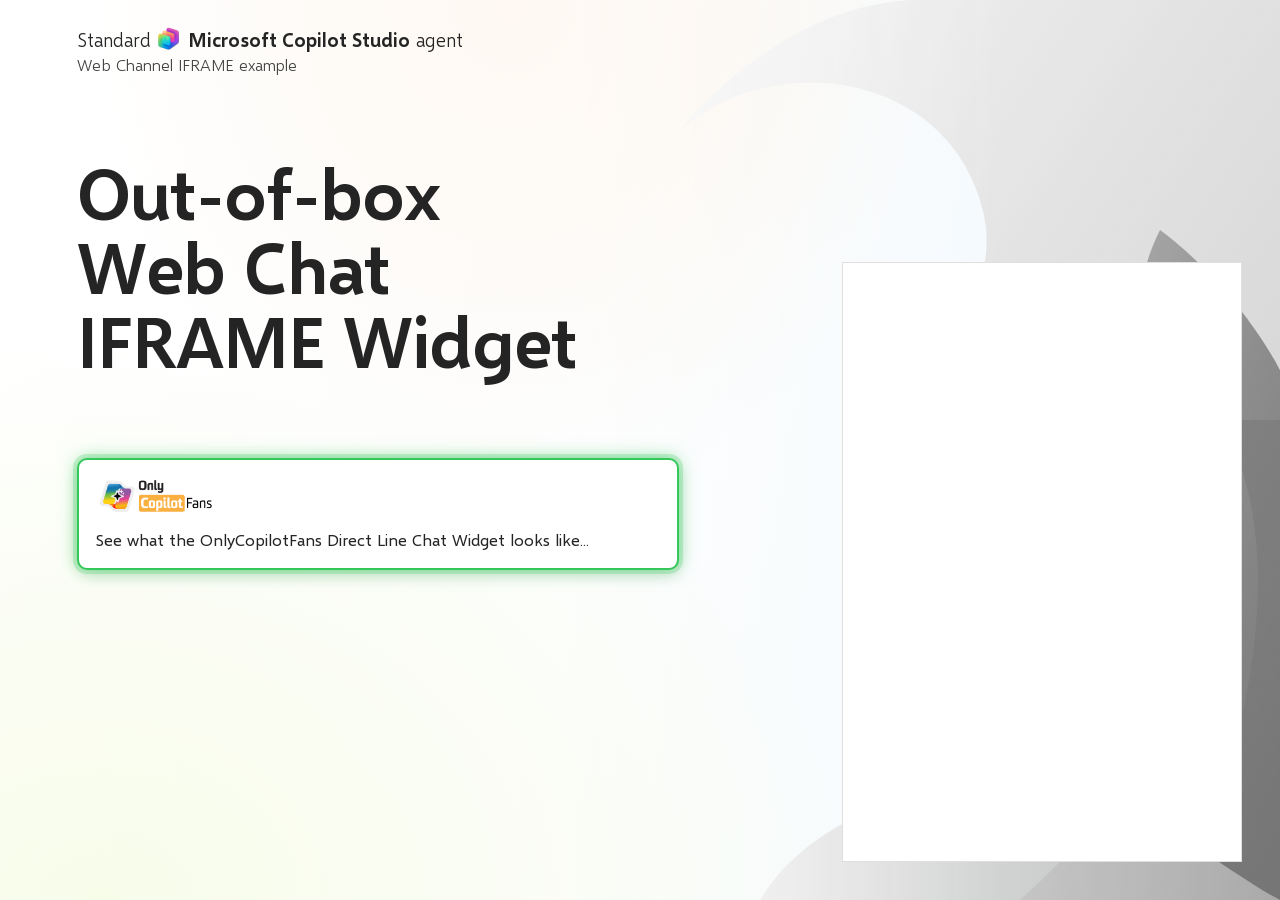
==== webchat-widget/IframeVersion.html @ f2c8cd11 "OnlyCopilotFans Copilot Studio web chat widget Floating Direct Line web chat widget for Microsoft Co" ====
<!DOCTYPE html>
<html lang="en">
<head>
  <meta charset="UTF-8" />
  <meta name="viewport" content="width=device-width, initial-scale=1.0" />
  <title>Copilot Studio Agent Iframe Embed</title>
  <meta name="description" content="OnlyCopilotFans Copilot Studio assistant with a embedded Copilot Studio web chat iframe." />
  <link rel="icon" type="image/png" href="./images/favicon.png" />
  <link rel="stylesheet" href="./styles.css" />
  <style>
    /* IframeVersion-only overrides */
    .page-bg { filter: grayscale(1); }   /* background shapes in greyscale */
    .intro--iframe { max-width: none; }
    .intro__headline {
      margin: 0;
      font-size: clamp(2.5rem, 5.5vw, 6rem);
      font-weight: 700;
      line-height: 1.05;
      letter-spacing: -0.01em;
      color: #242424;
    }
    .feature-card--wide {
      width: calc(3 * 190px + 2 * 1rem); /* same span as the three cards on index.html */
      max-width: 100%;
      margin-top: 5rem;
      text-decoration: none;
      color: #242424;
      cursor: pointer;
      font-weight: 400; /* Segoe UI Regular */
      font-size: 1.05rem;
      border: 2px solid #34c759;
      box-shadow:
        0 0 0 4px rgba(52, 199, 89, 0.22),
        0 0 18px rgba(52, 199, 89, 0.55),
        0 8px 18px rgba(0, 0, 0, 0.07);
    }
    .feature-card--wide img { height: 2.5rem; width: auto; align-self: flex-start; }
    .feature-card--wide:hover {
      box-shadow:
        0 0 0 4px rgba(52, 199, 89, 0.3),
        0 0 26px rgba(52, 199, 89, 0.75),
        0 10px 24px rgba(0, 0, 0, 0.1);
    }
  </style>
</head>
<body>
  <!-- ===== START: PLACEHOLDER PAGE (demo content behind the chat widget; not needed when embedding) ===== -->
  <div class="page-bg" aria-hidden="true">
    <svg viewBox="0 0 1600 900" preserveAspectRatio="xMaxYMid slice" focusable="false">
      <defs>
        <!-- Palette taken from the Copilot Studio icon: lime/teal, cyan/blue, violet/magenta, orange -->
        <linearGradient id="bgAqua" x1="0" y1="0" x2="1" y2="1">
          <stop offset="0%" stop-color="#eef9d9"></stop>
          <stop offset="45%" stop-color="#b9ecdc"></stop>
          <stop offset="100%" stop-color="#8fd9f2"></stop>
        </linearGradient>
        <linearGradient id="bgBlue" x1="0" y1="0" x2="1" y2="1">
          <stop offset="0%" stop-color="#63c4f5"></stop>
          <stop offset="55%" stop-color="#4b8be8"></stop>
          <stop offset="100%" stop-color="#a24fd0"></stop>
        </linearGradient>
        <linearGradient id="bgMagenta" x1="0" y1="0" x2="0" y2="1">
          <stop offset="0%" stop-color="#b95be0"></stop>
          <stop offset="100%" stop-color="#e94f9c"></stop>
        </linearGradient>
        <linearGradient id="bgMint" x1="0" y1="0" x2="1" y2="0">
          <stop offset="0%" stop-color="#fbe7b0"></stop>
          <stop offset="100%" stop-color="#f6a35c"></stop>
        </linearGradient>
        <linearGradient id="bgFade" gradientUnits="userSpaceOnUse" x1="900" y1="0" x2="1320" y2="0">
          <stop offset="0%" stop-color="#fff" stop-opacity="1"></stop>
          <stop offset="100%" stop-color="#fff" stop-opacity="0"></stop>
        </linearGradient>
        <pattern id="bgStripes" width="9" height="9" patternUnits="userSpaceOnUse">
          <rect width="9" height="3.5" fill="#ffffff" opacity="0.6"></rect>
          <rect y="6" width="9" height="1" fill="#f3e9a8" opacity="0.5"></rect>
        </pattern>
      </defs>
      <path id="bgWave" d="M1000 130 C1090 50 1260 70 1300 200 C1345 340 1150 390 1180 530 C1210 665 1400 645 1420 780 C1432 850 1380 900 1380 900 L1600 900 L1600 0 L1240 0 C1140 0 1050 70 1000 130Z" fill="url(#bgAqua)" opacity="0.75"></path>
      <use href="#bgWave" fill="url(#bgStripes)"></use>
      <path d="M1480 230 C1560 290 1600 370 1600 370 L1600 900 L1340 900 C1450 800 1520 700 1500 560 C1485 450 1425 340 1480 230Z" fill="url(#bgBlue)" opacity="0.9"></path>
      <path d="M1540 420 C1600 520 1590 700 1500 900 L1600 900 L1600 420Z" fill="url(#bgMagenta)" opacity="0.6"></path>
      <path d="M1080 900 C1140 800 1300 760 1420 800 C1500 828 1560 880 1600 900Z" fill="url(#bgMint)" opacity="0.9"></path>
      <rect x="0" width="1320" height="900" fill="url(#bgFade)" opacity="0.55"></rect>
    </svg>
  </div>

  <div class="page-shell">
    <header class="brand-bar">
      <p class="brand-bar__text">
        Standard
        <img class="brand-bar__icon" src="./images/copilot-studio-icon.png" alt="" />
        <strong>Microsoft Copilot Studio</strong> agent
      </p>
      <p class="brand-bar__sub">Web Channel IFRAME example</p>
    </header>

    <main class="intro intro--iframe">
      <h1 class="intro__headline">Out-of-box<br />Web Chat<br />IFRAME Widget</h1>

      <a class="feature-card feature-card--wide" href="./index.html" target="_blank" rel="noopener">
        <img src="./images/onlycopilotfans-logo.png" alt="OnlyCopilotFans" />
        <span>See what the OnlyCopilotFans Direct Line Chat Widget looks like...</span>
      </a>
    </main>
  </div>
  <!-- ===== END: PLACEHOLDER PAGE ===== -->

  <!-- ===== START: COPILOT STUDIO IFRAME (Microsoft-hosted web chat; replaces the custom widget) =====
       Fixed to the bottom-right corner, roughly where the floating chat window opens in index.html. -->
  <style>
    .cs-iframe {
      position: fixed;
      right: calc(1.1rem + 20px);
      bottom: calc(1.1rem + 20px);
      width: min(400px, calc(100vw - 1rem));
      height: min(600px, 80vh);
      border: 1px solid var(--border);
      background: #fff;
      z-index: 999;
    }
  </style>
  <iframe class="cs-iframe" title="OnlyCopilotFans chat"
          src="https://copilotstudio.microsoft.com/environments/372945e8-d0fb-eba3-8708-fcb21b6c6312/bots/cr940_testwebchatagent_8fZJxF/webchat?__version__=2&enableFileAttachment=false&cliAgent=true"
          allow="clipboard-write">
  </iframe>
  <!-- ===== END: COPILOT STUDIO IFRAME ===== -->
</body>
</html>
---- webchat-widget/styles.css ----
:root {
  --surface: #ffffff;
  --surface-muted: #f5f7fb;
  --text-primary: #0f172a;
  --text-secondary: #334155;
  --ring: rgba(59, 138, 217, 0.35);
  --shadow-lg: 0 8px 28px rgba(0, 0, 0, 0.16);
  --shadow-md: 0 10px 24px rgba(0, 34, 68, 0.16);
  --radius: 16px;
  /* chat widget palette */
  --accent: #3b8ad9;
  --accent-dark: #2a6db5;
  --accent-soft: #eaf3fc;
  --accent-border: #c5dcf3;
  --border: #e1dfdd;
  --border-strong: #c8c6c4;
  --text-muted: #6b6b6b;
  /* extra distance from the corner; set from launcherOffsetUp / launcherOffsetLeft in config.js */
  --launcher-offset-up: 0px;
  --launcher-offset-left: 0px;
  /* added to every widget font size; set from fontSizeAdjust in config.js */
  --chat-font-adjust: 0px;
}

* {
  box-sizing: border-box;
}

/* ===== Placeholder page (behind the chat widget) ===== */

/* Segoe UI, resolved in this order for each weight:
   1. Segoe UI installed locally (Windows)
   2. Segoe UI web font hot-linked from Microsoft's Fluent UI CDN
   3. Selawik (Microsoft's open-source Segoe UI stand-in) self-hosted in ./fonts, used
      automatically if the CDN request fails */
@font-face {
  font-family: "Segoe UI Web";
  font-weight: 350;
  font-style: normal;
  font-display: swap;
  src: local("Segoe UI Semilight"),
       url("https://static2.sharepointonline.com/files/fabric/assets/fonts/segoeui-westeuropean/segoeui-semilight.woff2") format("woff2"),
       url("./fonts/selawksl.woff2") format("woff2");
}

@font-face {
  font-family: "Segoe UI Web";
  font-weight: 400;
  font-style: normal;
  font-display: swap;
  src: local("Segoe UI"),
       url("https://static2.sharepointonline.com/files/fabric/assets/fonts/segoeui-westeuropean/segoeui-regular.woff2") format("woff2"),
       url("./fonts/selawk.woff2") format("woff2");
}

@font-face {
  font-family: "Segoe UI Web";
  font-weight: 600;
  font-style: normal;
  font-display: swap;
  src: local("Segoe UI Semibold"),
       url("https://static2.sharepointonline.com/files/fabric/assets/fonts/segoeui-westeuropean/segoeui-semibold.woff2") format("woff2"),
       url("./fonts/selawksb.woff2") format("woff2");
}

body {
  margin: 0;
  font-family: "Segoe UI Web", "Segoe UI", system-ui, -apple-system, sans-serif;
  background:
    radial-gradient(ellipse at 8% 100%, rgba(226, 244, 168, 0.55), transparent 45%),
    radial-gradient(ellipse at 40% 0%, rgba(255, 214, 170, 0.35), transparent 40%),
    linear-gradient(100deg, #ffffff 0%, #fbfdfe 45%, #f0f7fd 100%);
  color: #242424;
  min-height: 100vh;
}

.page-bg {
  position: fixed;
  inset: 0;
  z-index: -1;
  overflow: hidden;
}

.page-bg svg {
  width: 100%;
  height: 100%;
  display: block;
}

.page-shell {
  width: min(1240px, 88vw);
  margin: 0 auto;
  /* vertical spacing scales with window height so the page never needs to scroll */
  padding: clamp(1.25rem, 3vh, 2.6rem) 0 clamp(1.25rem, 3.5vh, 3rem);
  min-height: 100vh;
  display: flex;
  flex-direction: column;
}

.brand-bar__text {
  margin: 0;
  display: flex;
  flex-wrap: wrap;
  align-items: center;
  gap: 0.4rem;
  font-weight: 350;
  font-size: 1.2rem;
}

.brand-bar__text strong {
  font-weight: 600;
}

.brand-bar__sub {
  margin: 0.2rem 0 0;
  font-weight: 350; /* Segoe UI Semilight */
  font-size: 1.05rem;
  color: #424242;
}

.brand-bar__icon {
  width: 1.5rem;
  height: 1.5rem;
}

.intro {
  margin-top: clamp(1.5rem, 9vh, 9rem);
  max-width: 700px;
  flex: 1;                 /* fills the space down to the footer... */
  display: flex;
  flex-direction: column;  /* ...so the cards can centre within it */
}

.intro__logo {
  margin: 0 0 0 -1.6rem; /* pulls the logo left so its artwork (not its transparent margin) aligns with the page content */
  line-height: 0;
}

.intro__logo img {
  width: min(520px, 100%);
  height: auto;
}

.intro__byline {
  margin: 0.7rem 0 0;
  font-size: 1.05rem;
  font-weight: 350;
  color: #242424;
}

.intro__byline strong {
  font-weight: 600;
}

.feature-list {
  list-style: none;
  margin: auto 0 0;        /* equal gap above (this) and below (.intro__alt-link) = midway */
  padding: clamp(1.5rem, 5vh, 4.5rem) 0 0; /* minimum gap above, shrinks on short windows */
  display: grid;
  grid-template-columns: repeat(3, minmax(0, 190px));
  gap: 1rem;
}

.feature-card {
  min-height: 7rem;
  background: #fff;
  border-radius: 10px;
  padding: 1rem 1.1rem 1.1rem;
  box-shadow: 0 2px 4px rgba(0, 0, 0, 0.08), 0 8px 18px rgba(0, 0, 0, 0.07);
  display: flex;
  flex-direction: column;
  justify-content: space-between;
  gap: 0.5rem;
  font-weight: 600;
  font-size: 0.95rem;
}

.intro__alt-link {
  margin: 1.5rem 0 auto;
  padding-bottom: clamp(1.5rem, 5vh, 4.5rem); /* same minimum gap as above the cards */
  font-weight: 350; /* Segoe UI Semilight */
  font-size: 0.85rem; /* one step below the 0.95rem card labels */
  color: #424242;
}

.intro__alt-link a {
  color: #4f52b2;
  text-decoration: none;
  font-weight: 600; /* Segoe UI Semibold */
}

.intro__alt-link a:hover {
  text-decoration: underline;
}

.page-footer {
  margin-top: auto;
  padding-top: clamp(0.75rem, 2vh, 3rem);
  font-size: 1.1rem;
  display: flex;
  flex-wrap: wrap;
  align-items: center;
  gap: 0.45rem;
}

.page-footer__link {
  display: inline-flex;
  align-items: center;
  gap: 0.45rem;
  color: #4f52b2;
  text-decoration: none;
}

.page-footer__link:hover {
  text-decoration: underline;
}

.page-footer__link svg {
  width: 1.4rem;
  height: 1.4rem;
  color: #242424;
}

.feature-card svg {
  width: 1.75rem;
  height: 1.75rem;
}

/* ===== Chat widget: clean light style (white panel, blue accent) ===== */
.chat-toggle {
  position: fixed;
  right: calc(1.1rem + var(--launcher-offset-left));
  bottom: calc(1.1rem + var(--launcher-offset-up));
  border: 0;
  border-radius: 999px;
  --launcher-color: var(--accent); /* overridden by launcherColor in config.js */
  background: linear-gradient(135deg, var(--launcher-color), color-mix(in srgb, var(--launcher-color) 72%, #000));
  color: #fff;
  display: inline-flex;
  align-items: center;
  gap: 0.6rem;
  padding: 0.6rem 0.95rem 0.6rem 0.65rem;
  box-shadow: 0 6px 14px rgba(0, 0, 0, 0.22), 0 14px 32px rgba(0, 0, 0, 0.16);
  cursor: pointer;
  z-index: 1000;
}

/* launcherStyle: "fulltext" / "compacttext" - label only, no icon */
.chat-toggle--fulltext .chat-toggle__icon,
.chat-toggle--compacttext .chat-toggle__icon {
  display: none;
}

.chat-toggle--fulltext,
.chat-toggle--compacttext {
  padding: 0.85rem 1.1rem;
}

/* launcherStyle: "icon" - round button with the icon only (X when open) */
.chat-toggle--icon {
  padding: 0.45rem;
}

.chat-toggle--icon .chat-toggle__icon {
  width: 2.5rem;
  height: 2.5rem;
}

.chat-toggle--icon #chatToggleLabel {
  display: none;
}

/* Higher specificity than .chat-toggle[aria-expanded="true"] below, which adds left padding */
.chat-toggle.chat-toggle--icon[aria-expanded="true"] {
  padding: 0;
  gap: 0;
  width: 3.4rem;
  height: 3.4rem;
  justify-content: center;
}

.chat-toggle--icon .chat-toggle__close {
  width: 1.3rem;
  height: 1.3rem;
}

.chat-toggle:focus-visible,
.chat-close:focus-visible,
.chat-restart:focus-visible,
.chat-input button:focus-visible,
.chat-input:focus-within,
.suggested-actions button:focus-visible {
  outline: 3px solid var(--ring);
  outline-offset: 2px;
}

.chat-toggle__icon {
  width: 2.1rem;
  height: 2.1rem;
  border-radius: 999px;
  overflow: hidden;
  display: inline-flex;
}

.chat-toggle__icon svg,
.chat-toggle__icon img {
  width: 100%;
  height: 100%;
  object-fit: cover;
}

#chatToggleLabel {
  font-weight: 600;
  font-size: calc(0.9rem + var(--chat-font-adjust));
}

/* Close (X) icon: only shown while the chat is open, replacing the launcher icon */
.chat-toggle__close {
  display: none;
  width: 1.05rem;
  height: 1.05rem;
}

.chat-toggle[aria-expanded="true"] .chat-toggle__icon {
  display: none;
}

.chat-toggle[aria-expanded="true"] .chat-toggle__close {
  display: block;
}

.chat-toggle[aria-expanded="true"] {
  padding-left: 1.1rem;
}

.chat-panel {
  position: fixed;
  right: calc(1.1rem + var(--launcher-offset-left));
  bottom: calc(5.3rem + var(--launcher-offset-up));
  width: min(390px, calc(100vw - 1rem));
  height: min(680px, 74vh);
  background: var(--surface);
  border-radius: 10px;
  box-shadow: var(--shadow-lg);
  border: 0;
  overflow: hidden;
  display: flex;
  flex-direction: column;
  z-index: 999;
}

.chat-panel.is-open {
  display: flex;
}

.chat-panel[hidden] {
  display: none !important;
}

.chat-panel__header {
  background: #fff;
  color: var(--text-primary);
  border-bottom: 1px solid var(--border);
  display: flex;
  align-items: center;
  justify-content: space-between;
  padding: 0.85rem 1rem;
}

.chat-panel__title-wrap {
  display: flex;
  align-items: center;
  gap: 0.65rem;
}

.chat-panel__title-wrap h3 {
  margin: 0;
  font-size: calc(1rem + var(--chat-font-adjust));
  font-weight: 600;
}

.chat-panel__title-wrap p {
  margin: 0;
  font-size: calc(0.74rem + var(--chat-font-adjust));
  color: var(--text-muted);
}

.chat-panel__icon {
  width: 2rem;
  height: 2rem;
  flex: none;
  border-radius: 999px;
  overflow: hidden;
  display: inline-flex;
}

.chat-panel__icon svg,
.chat-panel__icon img {
  width: 100%;
  height: 100%;
  object-fit: cover;
}

.chat-panel__status {
  display: flex;
  align-items: center;
  gap: 0.4rem;
  margin-top: 0.1rem;
}

.chat-panel__status p {
  margin: 0;
}

.connection-dot {
  width: 10px;
  height: 10px;
  border-radius: 999px;
  background: #facc15;
}

.connection-dot.online {
  background: #16a34a;
}

.chat-panel__actions {
  display: flex;
  align-items: center;
  gap: 0.25rem;
}

.chat-close,
.chat-restart {
  border: 0;
  background: transparent;
  color: var(--text-muted);
  font-size: calc(1.05rem + var(--chat-font-adjust));
  cursor: pointer;
  width: 2rem;
  height: 2rem;
  border-radius: 6px;
  display: inline-flex;
  align-items: center;
  justify-content: center;
}

.chat-restart svg {
  width: 1.15rem;
  height: 1.15rem;
}

.chat-close:hover,
.chat-restart:hover {
  color: var(--text-primary);
  background: #f3f2f1;
}

.chat-restart:disabled {
  opacity: 0.5;
  cursor: wait;
}

.chat-status {
  display: none;
  background: #fff5d6;
  color: #7c5600;
  border-bottom: 1px solid #f1dfab;
  font-size: calc(0.8rem + var(--chat-font-adjust));
  padding: 0.55rem 0.8rem;
}

.chat-status.error {
  background: #ffe4e6;
  color: #9f1239;
  border-bottom-color: #fecdd3;
}

.chat-status.visible {
  display: block;
}

.messages {
  flex: 1;
  overflow-y: auto;
  background: #fff;
  padding: 0.9rem 1rem;
  display: flex;
  flex-direction: column;
  gap: 0.6rem;
}

.message {
  max-width: 100%;
  padding: 0.7rem 0.9rem;
  border-radius: 10px;
  line-height: 1.45;
  font-size: calc(0.9rem + var(--chat-font-adjust));
  animation: pop-in 0.16s ease;
}

.message.user {
  align-self: flex-end;
  max-width: 85%;
  background: var(--accent-soft);
  color: var(--text-primary);
  border: 1px solid var(--accent-border);
}

.message.agent {
  align-self: stretch;
  background: #fff;
  color: var(--text-primary);
  border: 1px solid var(--border);
}

.message.agent a {
  color: var(--accent-dark);
}

.message.agent p {
  margin: 0 0 0.45rem;
}

.message.agent p:last-child {
  margin-bottom: 0;
}

.message.agent ul,
.message.agent ol {
  margin: 0.32rem 0;
  padding-left: 1.2rem;
}

.message.agent code {
  background: #f1f3f5;
  border-radius: 4px;
  padding: 0.05rem 0.25rem;
}

.sources {
  border-top: 1px solid var(--border);
  margin-top: 0.55rem;
  padding-top: 0.45rem;
  display: flex;
  flex-wrap: wrap;
  gap: 0.3rem 0.7rem;
  font-size: calc(0.75rem + var(--chat-font-adjust));
}

.sources b {
  width: 100%;
  color: var(--text-secondary);
}

.typing {
  align-self: flex-start;
  display: none;
  background: #fff;
  border: 1px solid var(--border);
  border-radius: 10px;
  padding: 0.55rem 0.65rem;
  gap: 0.3rem;
}

.typing.visible {
  display: inline-flex;
}

.typing span {
  width: 0.38rem;
  height: 0.38rem;
  border-radius: 999px;
  background: #8a8886;
  animation: pulse 1.2s infinite;
}

.typing span:nth-child(2) {
  animation-delay: 0.2s;
}

.typing span:nth-child(3) {
  animation-delay: 0.4s;
}

.suggested-actions {
  display: flex;
  flex-wrap: wrap;
  gap: 0.4rem;
  padding: 0 1rem;
  background: #fff;
}

.suggested-actions:not(:empty) {
  padding: 0.5rem 1rem;
}

.suggested-actions button {
  border: 1px solid var(--accent-border);
  background: #fff;
  color: var(--accent-dark);
  border-radius: 999px;
  padding: 0.32rem 0.7rem;
  cursor: pointer;
  font-size: calc(0.78rem + var(--chat-font-adjust));
}

.suggested-actions button:hover {
  background: var(--accent-soft);
}

/* Input: one bordered box, borderless field, icon send button */
.chat-input {
  display: flex;
  align-items: center;
  gap: 0.4rem;
  margin: 0.5rem 1rem 1rem;
  padding: 0.35rem 0.4rem 0.35rem 0.8rem;
  border: 1px solid var(--border-strong);
  border-radius: 8px;
  background: #fff;
}

.chat-input input {
  border: 0;
  outline: 0;
  background: transparent;
  padding: 0.5rem 0;
  flex: 1;
  font: inherit;
  font-size: calc(0.9rem + var(--chat-font-adjust));
  color: var(--text-primary);
}

.chat-input input::placeholder {
  color: var(--text-muted);
}

.chat-input input:disabled,
.chat-input button:disabled {
  opacity: 0.55;
  cursor: not-allowed;
}

.chat-input button {
  border: 0;
  border-radius: 6px;
  background: transparent;
  color: var(--text-primary);
  width: 2.1rem;
  height: 2.1rem;
  display: inline-flex;
  align-items: center;
  justify-content: center;
  cursor: pointer;
}

.chat-input button:hover:not(:disabled) {
  background: var(--accent-soft);
  color: var(--accent-dark);
}

.chat-input button svg {
  width: 1.25rem;
  height: 1.25rem;
}

.chat-input__divider {
  width: 1px;
  height: 1.4rem;
  background: var(--border);
}

/* Files queued for the next message */
.attachment-list {
  display: none;
  flex-wrap: wrap;
  gap: 0.4rem;
  padding: 0.5rem 1rem 0;
  background: #fff;
}

.attachment-list.visible {
  display: flex;
}

.attachment-chip {
  display: inline-flex;
  align-items: center;
  gap: 0.35rem;
  max-width: 100%;
  border: 1px solid var(--border);
  border-radius: 999px;
  padding: 0.2rem 0.3rem 0.2rem 0.7rem;
  font-size: calc(0.8rem + var(--chat-font-adjust));
  background: var(--surface-muted);
}

.attachment-chip__name {
  overflow: hidden;
  text-overflow: ellipsis;
  white-space: nowrap;
  max-width: 14rem;
}

.attachment-chip__remove {
  border: 0;
  background: transparent;
  color: var(--text-muted);
  cursor: pointer;
  font-size: calc(0.75rem + var(--chat-font-adjust));
  width: 1.4rem;
  height: 1.4rem;
  border-radius: 999px;
}

.attachment-chip__remove:hover {
  background: #e1dfdd;
  color: var(--text-primary);
}

/* Files shown inside a sent user message */
.message__files {
  display: flex;
  flex-wrap: wrap;
  gap: 0.35rem;
  margin-top: 0.4rem;
}

.message__file {
  border: 1px solid var(--accent-border);
  background: #fff;
  border-radius: 6px;
  padding: 0.15rem 0.5rem;
  font-size: calc(0.78rem + var(--chat-font-adjust));
  max-width: 100%;
  overflow: hidden;
  text-overflow: ellipsis;
  white-space: nowrap;
}

.message__file::before {
  content: "📎 ";
}

/* Thumbs up / down under agent replies */
.feedback {
  margin-top: 0.55rem;
}

.feedback__bar {
  display: flex;
  gap: 0.25rem;
}

.feedback__btn {
  border: 0;
  background: transparent;
  color: var(--text-primary);
  width: 1.9rem;
  height: 1.9rem;
  border-radius: 6px;
  display: inline-flex;
  align-items: center;
  justify-content: center;
  cursor: pointer;
}

.feedback__btn svg {
  width: 1.15rem;
  height: 1.15rem;
}

.feedback__btn--dislike svg {
  transform: rotate(180deg);
}

.feedback__btn:hover:not(:disabled) {
  background: var(--accent-soft);
}

.feedback__btn.is-selected {
  color: var(--accent-dark);
  background: var(--accent-soft);
}

.feedback__btn:disabled {
  cursor: default;
}

.feedback__btn:disabled:not(.is-selected) {
  opacity: 0.35;
}

.feedback__form {
  margin-top: 0.5rem;
  display: flex;
  flex-direction: column;
  gap: 0.4rem;
}

.feedback__form[hidden] {
  display: none;
}

.feedback__form textarea {
  font: inherit;
  font-size: calc(0.85rem + var(--chat-font-adjust));
  border: 1px solid var(--border-strong);
  border-radius: 6px;
  padding: 0.4rem 0.55rem;
  resize: vertical;
}

.feedback__actions {
  display: flex;
  justify-content: flex-end;
  gap: 0.4rem;
}

.feedback__actions button {
  font: inherit;
  font-size: calc(0.8rem + var(--chat-font-adjust));
  border-radius: 6px;
  padding: 0.3rem 0.7rem;
  cursor: pointer;
  border: 1px solid var(--accent-dark);
  background: var(--accent-dark);
  color: #fff;
}

.feedback__actions .feedback__skip {
  background: #fff;
  color: var(--text-primary);
  border-color: var(--border-strong);
}

.visually-hidden {
  position: absolute;
  width: 1px;
  height: 1px;
  padding: 0;
  margin: -1px;
  overflow: hidden;
  clip: rect(0, 0, 0, 0);
  border: 0;
}

@keyframes pop-in {
  from { opacity: 0; transform: translateY(5px); }
  to { opacity: 1; transform: translateY(0); }
}

@keyframes pulse {
  0%, 75%, 100% { transform: translateY(0); opacity: 0.5; }
  40% { transform: translateY(-3px); opacity: 1; }
}

@media (max-width: 900px) {
  .feature-list {
    grid-template-columns: repeat(3, minmax(0, 1fr));
  }
}

@media (max-width: 640px) {
  .feature-list {
    grid-template-columns: 1fr;
    max-width: 220px;
  }
}

@media (max-width: 640px) {
  .page-shell {
    width: 90vw;
    padding-top: 1.4rem;
    padding-bottom: 7.2rem;
  }

  .brand-bar__text {
    font-size: 1rem;
  }

  .chat-toggle {
    right: calc(0.7rem + var(--launcher-offset-left));
    bottom: calc(0.7rem + var(--launcher-offset-up));
  }

  .chat-toggle--full,
  .chat-toggle--compact {
    padding-right: 0.8rem;
  }

  #chatToggleLabel {
    font-size: calc(0.82rem + var(--chat-font-adjust));
  }

  .chat-panel {
    width: calc(100vw - 1rem);
    right: calc(0.5rem + var(--launcher-offset-left));
    bottom: calc(4.9rem + var(--launcher-offset-up));
    height: min(76vh, 700px);
    border-radius: 10px;
  }
}
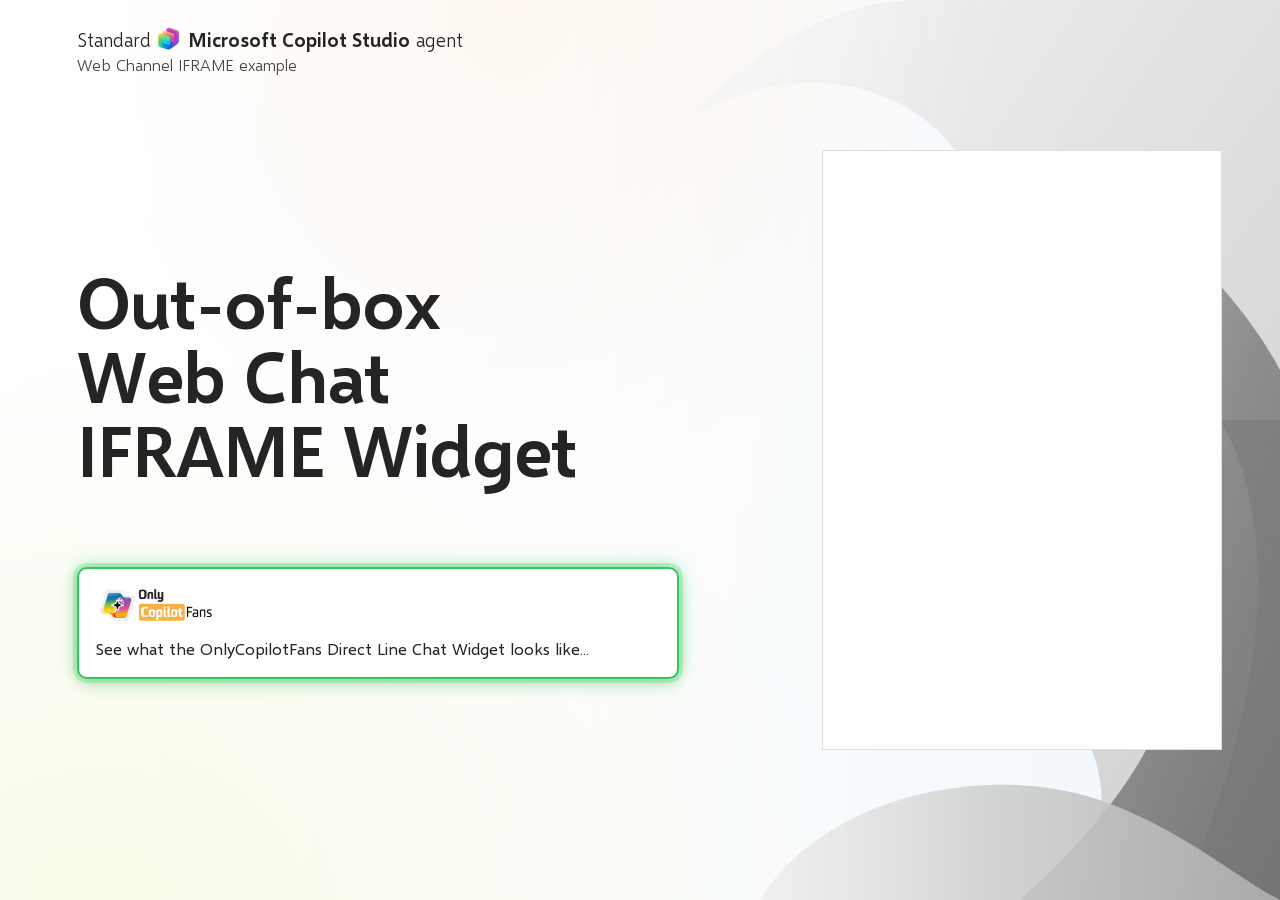
==== commit b03d2983: "Update iframe styles for improved layout and positioning" ====
--- a/webchat-widget/IframeVersion.html
+++ b/webchat-widget/IframeVersion.html
@@ -10,7 +10,11 @@
   <style>
     /* IframeVersion-only overrides */
     .page-bg { filter: grayscale(1); }   /* background shapes in greyscale */
-    .intro--iframe { max-width: none; }
+    .intro--iframe {
+      max-width: none;
+      margin-top: 0;
+      justify-content: center; /* headline + card centred in the space below the header */
+    }
     .intro__headline {
       margin: 0;
       font-size: clamp(2.5rem, 5.5vw, 6rem);
@@ -111,8 +115,9 @@
   <style>
     .cs-iframe {
       position: fixed;
-      right: calc(1.1rem + 20px);
-      bottom: calc(1.1rem + 20px);
+      right: calc(1.1rem + 40px);
+      top: 50%;
+      transform: translateY(-50%);   /* vertically centred in the viewport */
       width: min(400px, calc(100vw - 1rem));
       height: min(600px, 80vh);
       border: 1px solid var(--border);
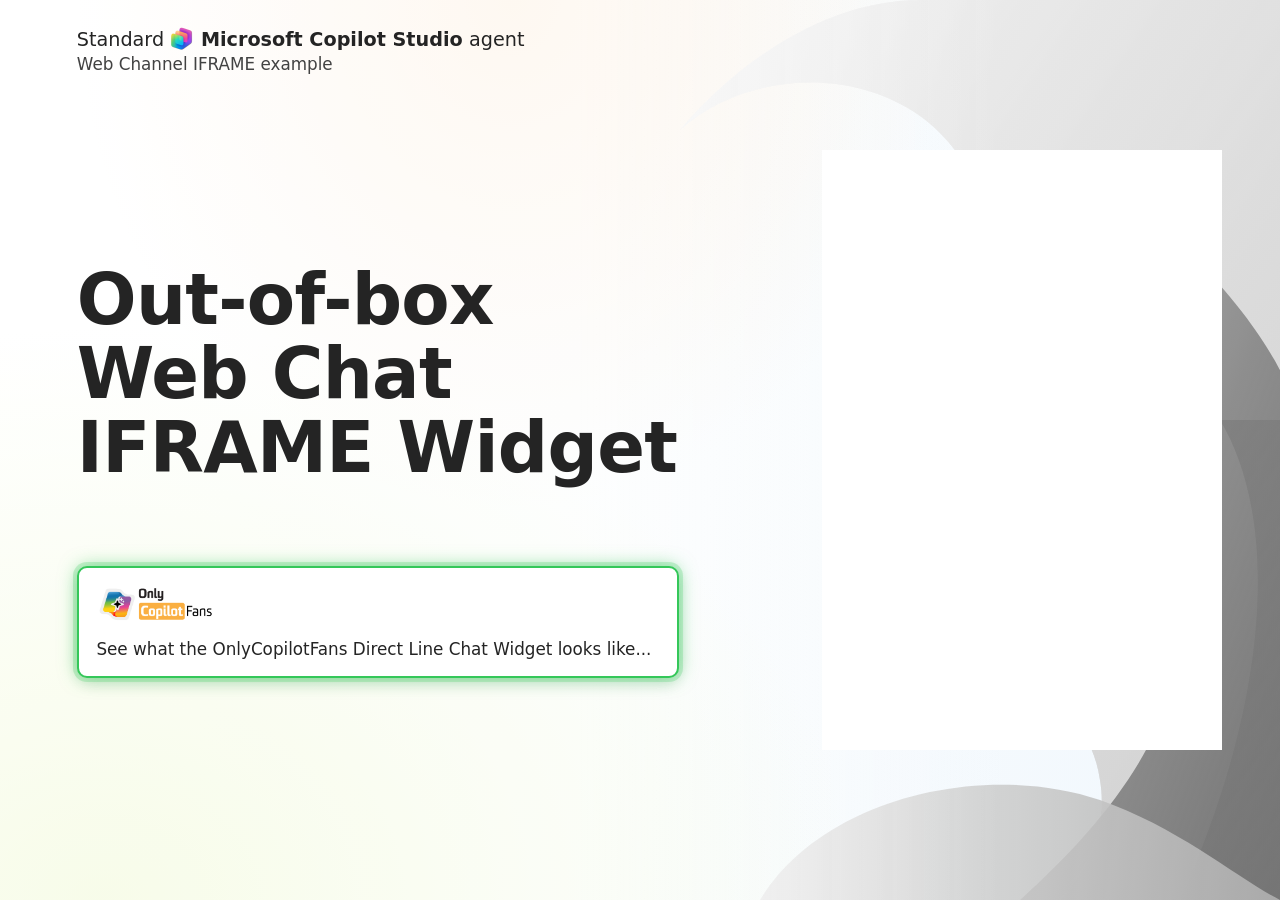
==== commit fa5a5c0a: "OnlyCopilotFans Copilot Studio web chat widget Direct Line web chat widget for Microsoft Copilot Stu" ====
--- a/webchat-widget/IframeVersion.html
+++ b/webchat-widget/IframeVersion.html
@@ -24,7 +24,9 @@
       color: #242424;
     }
     .feature-card--wide {
-      width: calc(3 * 190px + 2 * 1rem); /* same span as the three cards on index.html */
+      /* same span as the three cards on index.html, but never wider than the space left of
+         the iframe (iframe width + its right offset + the page's left margin + a gap) */
+      width: min(calc(3 * 190px + 2 * 1rem), calc(100vw - 400px - 1.1rem - 40px - 6vw - 1.5rem));
       max-width: 100%;
       margin-top: 5rem;
       text-decoration: none;
@@ -44,6 +46,28 @@
         0 0 0 4px rgba(52, 199, 89, 0.3),
         0 0 26px rgba(52, 199, 89, 0.75),
         0 10px 24px rgba(0, 0, 0, 0.1);
+    }
+
+    /* Tablets in portrait: smaller headline so it also stays left of the iframe */
+    @media (max-width: 1024px) and (min-width: 641px) {
+      .intro__headline { font-size: clamp(1.9rem, 4.2vw, 3rem); }
+    }
+
+    /* Phones: the iframe cannot sit beside the content, so it flows below it instead */
+    @media (max-width: 640px) {
+      .intro--iframe { justify-content: flex-start; }
+      .intro__headline { font-size: 2.1rem; }
+      .feature-card--wide { width: 100%; margin-top: 1.5rem; }
+      iframe.cs-iframe { /* outranks the .cs-iframe block further down the page */
+        position: static;
+        transform: none;
+        width: 100%;
+        height: 70vh;
+        height: 70dvh;
+        margin: 1.5rem 0 0;
+        display: block;
+      }
+      .page-shell { padding-bottom: 1.5rem; min-height: 0; }
     }
   </style>
 </head>
@@ -102,7 +126,7 @@
     <main class="intro intro--iframe">
       <h1 class="intro__headline">Out-of-box<br />Web Chat<br />IFRAME Widget</h1>
 
-      <a class="feature-card feature-card--wide" href="./index.html" target="_blank" rel="noopener">
+      <a class="feature-card feature-card--wide" href="./index.html">
         <img src="./images/onlycopilotfans-logo.png" alt="OnlyCopilotFans" />
         <span>See what the OnlyCopilotFans Direct Line Chat Widget looks like...</span>
       </a>
--- a/webchat-widget/styles.css
+++ b/webchat-widget/styles.css
@@ -1,67 +1,12 @@
-:root {
-  --surface: #ffffff;
-  --surface-muted: #f5f7fb;
-  --text-primary: #0f172a;
-  --text-secondary: #334155;
-  --ring: rgba(59, 138, 217, 0.35);
-  --shadow-lg: 0 8px 28px rgba(0, 0, 0, 0.16);
-  --shadow-md: 0 10px 24px rgba(0, 34, 68, 0.16);
-  --radius: 16px;
-  /* chat widget palette */
-  --accent: #3b8ad9;
-  --accent-dark: #2a6db5;
-  --accent-soft: #eaf3fc;
-  --accent-border: #c5dcf3;
-  --border: #e1dfdd;
-  --border-strong: #c8c6c4;
-  --text-muted: #6b6b6b;
-  /* extra distance from the corner; set from launcherOffsetUp / launcherOffsetLeft in config.js */
-  --launcher-offset-up: 0px;
-  --launcher-offset-left: 0px;
-  /* added to every widget font size; set from fontSizeAdjust in config.js */
-  --chat-font-adjust: 0px;
-}
+/* styles.css - styles for the demo/placeholder page only (logo, cards, footer, background).
+   The chat widget's styles are in chat-widget.css; link that file as well on any page that
+   shows the widget. The "Segoe UI Web" font family used below is declared in chat-widget.css. */
 
 * {
   box-sizing: border-box;
 }
 
 /* ===== Placeholder page (behind the chat widget) ===== */
-
-/* Segoe UI, resolved in this order for each weight:
-   1. Segoe UI installed locally (Windows)
-   2. Segoe UI web font hot-linked from Microsoft's Fluent UI CDN
-   3. Selawik (Microsoft's open-source Segoe UI stand-in) self-hosted in ./fonts, used
-      automatically if the CDN request fails */
-@font-face {
-  font-family: "Segoe UI Web";
-  font-weight: 350;
-  font-style: normal;
-  font-display: swap;
-  src: local("Segoe UI Semilight"),
-       url("https://static2.sharepointonline.com/files/fabric/assets/fonts/segoeui-westeuropean/segoeui-semilight.woff2") format("woff2"),
-       url("./fonts/selawksl.woff2") format("woff2");
-}
-
-@font-face {
-  font-family: "Segoe UI Web";
-  font-weight: 400;
-  font-style: normal;
-  font-display: swap;
-  src: local("Segoe UI"),
-       url("https://static2.sharepointonline.com/files/fabric/assets/fonts/segoeui-westeuropean/segoeui-regular.woff2") format("woff2"),
-       url("./fonts/selawk.woff2") format("woff2");
-}
-
-@font-face {
-  font-family: "Segoe UI Web";
-  font-weight: 600;
-  font-style: normal;
-  font-display: swap;
-  src: local("Segoe UI Semibold"),
-       url("https://static2.sharepointonline.com/files/fabric/assets/fonts/segoeui-westeuropean/segoeui-semibold.woff2") format("woff2"),
-       url("./fonts/selawksb.woff2") format("woff2");
-}
 
 body {
   margin: 0;
@@ -72,6 +17,7 @@
     linear-gradient(100deg, #ffffff 0%, #fbfdfe 45%, #f0f7fd 100%);
   color: #242424;
   min-height: 100vh;
+  min-height: 100dvh; /* visible height on iPad/phone Safari, where 100vh includes the hidden toolbar and forces a scroll */
 }
 
 .page-bg {
@@ -93,6 +39,7 @@
   /* vertical spacing scales with window height so the page never needs to scroll */
   padding: clamp(1.25rem, 3vh, 2.6rem) 0 clamp(1.25rem, 3.5vh, 3rem);
   min-height: 100vh;
+  min-height: 100dvh;
   display: flex;
   flex-direction: column;
 }
@@ -134,6 +81,16 @@
 .intro__logo {
   margin: 0 0 0 -1.6rem; /* pulls the logo left so its artwork (not its transparent margin) aligns with the page content */
   line-height: 0;
+}
+
+/* Logo + byline sit up to 100px lower than their layout slot; a transform keeps the
+   rest of the page (cards, link, footer) exactly where it is. The shift shrinks on
+   short windows (100px at >=900px tall, 40px at 750px, 0 at <=650px) so the byline
+   never runs into the cards. */
+.intro__logo,
+.intro__byline {
+  transform: translateY(clamp(0px, calc(100vh * 0.4 - 260px), 100px));
+  transform: translateY(clamp(0px, calc(100dvh * 0.4 - 260px), 100px));
 }
 
 .intro__logo img {
@@ -226,635 +183,6 @@
   height: 1.75rem;
 }
 
-/* ===== Chat widget: clean light style (white panel, blue accent) ===== */
-.chat-toggle {
-  position: fixed;
-  right: calc(1.1rem + var(--launcher-offset-left));
-  bottom: calc(1.1rem + var(--launcher-offset-up));
-  border: 0;
-  border-radius: 999px;
-  --launcher-color: var(--accent); /* overridden by launcherColor in config.js */
-  background: linear-gradient(135deg, var(--launcher-color), color-mix(in srgb, var(--launcher-color) 72%, #000));
-  color: #fff;
-  display: inline-flex;
-  align-items: center;
-  gap: 0.6rem;
-  padding: 0.6rem 0.95rem 0.6rem 0.65rem;
-  box-shadow: 0 6px 14px rgba(0, 0, 0, 0.22), 0 14px 32px rgba(0, 0, 0, 0.16);
-  cursor: pointer;
-  z-index: 1000;
-}
-
-/* launcherStyle: "fulltext" / "compacttext" - label only, no icon */
-.chat-toggle--fulltext .chat-toggle__icon,
-.chat-toggle--compacttext .chat-toggle__icon {
-  display: none;
-}
-
-.chat-toggle--fulltext,
-.chat-toggle--compacttext {
-  padding: 0.85rem 1.1rem;
-}
-
-/* launcherStyle: "icon" - round button with the icon only (X when open) */
-.chat-toggle--icon {
-  padding: 0.45rem;
-}
-
-.chat-toggle--icon .chat-toggle__icon {
-  width: 2.5rem;
-  height: 2.5rem;
-}
-
-.chat-toggle--icon #chatToggleLabel {
-  display: none;
-}
-
-/* Higher specificity than .chat-toggle[aria-expanded="true"] below, which adds left padding */
-.chat-toggle.chat-toggle--icon[aria-expanded="true"] {
-  padding: 0;
-  gap: 0;
-  width: 3.4rem;
-  height: 3.4rem;
-  justify-content: center;
-}
-
-.chat-toggle--icon .chat-toggle__close {
-  width: 1.3rem;
-  height: 1.3rem;
-}
-
-.chat-toggle:focus-visible,
-.chat-close:focus-visible,
-.chat-restart:focus-visible,
-.chat-input button:focus-visible,
-.chat-input:focus-within,
-.suggested-actions button:focus-visible {
-  outline: 3px solid var(--ring);
-  outline-offset: 2px;
-}
-
-.chat-toggle__icon {
-  width: 2.1rem;
-  height: 2.1rem;
-  border-radius: 999px;
-  overflow: hidden;
-  display: inline-flex;
-}
-
-.chat-toggle__icon svg,
-.chat-toggle__icon img {
-  width: 100%;
-  height: 100%;
-  object-fit: cover;
-}
-
-#chatToggleLabel {
-  font-weight: 600;
-  font-size: calc(0.9rem + var(--chat-font-adjust));
-}
-
-/* Close (X) icon: only shown while the chat is open, replacing the launcher icon */
-.chat-toggle__close {
-  display: none;
-  width: 1.05rem;
-  height: 1.05rem;
-}
-
-.chat-toggle[aria-expanded="true"] .chat-toggle__icon {
-  display: none;
-}
-
-.chat-toggle[aria-expanded="true"] .chat-toggle__close {
-  display: block;
-}
-
-.chat-toggle[aria-expanded="true"] {
-  padding-left: 1.1rem;
-}
-
-.chat-panel {
-  position: fixed;
-  right: calc(1.1rem + var(--launcher-offset-left));
-  bottom: calc(5.3rem + var(--launcher-offset-up));
-  width: min(390px, calc(100vw - 1rem));
-  height: min(680px, 74vh);
-  background: var(--surface);
-  border-radius: 10px;
-  box-shadow: var(--shadow-lg);
-  border: 0;
-  overflow: hidden;
-  display: flex;
-  flex-direction: column;
-  z-index: 999;
-}
-
-.chat-panel.is-open {
-  display: flex;
-}
-
-.chat-panel[hidden] {
-  display: none !important;
-}
-
-.chat-panel__header {
-  background: #fff;
-  color: var(--text-primary);
-  border-bottom: 1px solid var(--border);
-  display: flex;
-  align-items: center;
-  justify-content: space-between;
-  padding: 0.85rem 1rem;
-}
-
-.chat-panel__title-wrap {
-  display: flex;
-  align-items: center;
-  gap: 0.65rem;
-}
-
-.chat-panel__title-wrap h3 {
-  margin: 0;
-  font-size: calc(1rem + var(--chat-font-adjust));
-  font-weight: 600;
-}
-
-.chat-panel__title-wrap p {
-  margin: 0;
-  font-size: calc(0.74rem + var(--chat-font-adjust));
-  color: var(--text-muted);
-}
-
-.chat-panel__icon {
-  width: 2rem;
-  height: 2rem;
-  flex: none;
-  border-radius: 999px;
-  overflow: hidden;
-  display: inline-flex;
-}
-
-.chat-panel__icon svg,
-.chat-panel__icon img {
-  width: 100%;
-  height: 100%;
-  object-fit: cover;
-}
-
-.chat-panel__status {
-  display: flex;
-  align-items: center;
-  gap: 0.4rem;
-  margin-top: 0.1rem;
-}
-
-.chat-panel__status p {
-  margin: 0;
-}
-
-.connection-dot {
-  width: 10px;
-  height: 10px;
-  border-radius: 999px;
-  background: #facc15;
-}
-
-.connection-dot.online {
-  background: #16a34a;
-}
-
-.chat-panel__actions {
-  display: flex;
-  align-items: center;
-  gap: 0.25rem;
-}
-
-.chat-close,
-.chat-restart {
-  border: 0;
-  background: transparent;
-  color: var(--text-muted);
-  font-size: calc(1.05rem + var(--chat-font-adjust));
-  cursor: pointer;
-  width: 2rem;
-  height: 2rem;
-  border-radius: 6px;
-  display: inline-flex;
-  align-items: center;
-  justify-content: center;
-}
-
-.chat-restart svg {
-  width: 1.15rem;
-  height: 1.15rem;
-}
-
-.chat-close:hover,
-.chat-restart:hover {
-  color: var(--text-primary);
-  background: #f3f2f1;
-}
-
-.chat-restart:disabled {
-  opacity: 0.5;
-  cursor: wait;
-}
-
-.chat-status {
-  display: none;
-  background: #fff5d6;
-  color: #7c5600;
-  border-bottom: 1px solid #f1dfab;
-  font-size: calc(0.8rem + var(--chat-font-adjust));
-  padding: 0.55rem 0.8rem;
-}
-
-.chat-status.error {
-  background: #ffe4e6;
-  color: #9f1239;
-  border-bottom-color: #fecdd3;
-}
-
-.chat-status.visible {
-  display: block;
-}
-
-.messages {
-  flex: 1;
-  overflow-y: auto;
-  background: #fff;
-  padding: 0.9rem 1rem;
-  display: flex;
-  flex-direction: column;
-  gap: 0.6rem;
-}
-
-.message {
-  max-width: 100%;
-  padding: 0.7rem 0.9rem;
-  border-radius: 10px;
-  line-height: 1.45;
-  font-size: calc(0.9rem + var(--chat-font-adjust));
-  animation: pop-in 0.16s ease;
-}
-
-.message.user {
-  align-self: flex-end;
-  max-width: 85%;
-  background: var(--accent-soft);
-  color: var(--text-primary);
-  border: 1px solid var(--accent-border);
-}
-
-.message.agent {
-  align-self: stretch;
-  background: #fff;
-  color: var(--text-primary);
-  border: 1px solid var(--border);
-}
-
-.message.agent a {
-  color: var(--accent-dark);
-}
-
-.message.agent p {
-  margin: 0 0 0.45rem;
-}
-
-.message.agent p:last-child {
-  margin-bottom: 0;
-}
-
-.message.agent ul,
-.message.agent ol {
-  margin: 0.32rem 0;
-  padding-left: 1.2rem;
-}
-
-.message.agent code {
-  background: #f1f3f5;
-  border-radius: 4px;
-  padding: 0.05rem 0.25rem;
-}
-
-.sources {
-  border-top: 1px solid var(--border);
-  margin-top: 0.55rem;
-  padding-top: 0.45rem;
-  display: flex;
-  flex-wrap: wrap;
-  gap: 0.3rem 0.7rem;
-  font-size: calc(0.75rem + var(--chat-font-adjust));
-}
-
-.sources b {
-  width: 100%;
-  color: var(--text-secondary);
-}
-
-.typing {
-  align-self: flex-start;
-  display: none;
-  background: #fff;
-  border: 1px solid var(--border);
-  border-radius: 10px;
-  padding: 0.55rem 0.65rem;
-  gap: 0.3rem;
-}
-
-.typing.visible {
-  display: inline-flex;
-}
-
-.typing span {
-  width: 0.38rem;
-  height: 0.38rem;
-  border-radius: 999px;
-  background: #8a8886;
-  animation: pulse 1.2s infinite;
-}
-
-.typing span:nth-child(2) {
-  animation-delay: 0.2s;
-}
-
-.typing span:nth-child(3) {
-  animation-delay: 0.4s;
-}
-
-.suggested-actions {
-  display: flex;
-  flex-wrap: wrap;
-  gap: 0.4rem;
-  padding: 0 1rem;
-  background: #fff;
-}
-
-.suggested-actions:not(:empty) {
-  padding: 0.5rem 1rem;
-}
-
-.suggested-actions button {
-  border: 1px solid var(--accent-border);
-  background: #fff;
-  color: var(--accent-dark);
-  border-radius: 999px;
-  padding: 0.32rem 0.7rem;
-  cursor: pointer;
-  font-size: calc(0.78rem + var(--chat-font-adjust));
-}
-
-.suggested-actions button:hover {
-  background: var(--accent-soft);
-}
-
-/* Input: one bordered box, borderless field, icon send button */
-.chat-input {
-  display: flex;
-  align-items: center;
-  gap: 0.4rem;
-  margin: 0.5rem 1rem 1rem;
-  padding: 0.35rem 0.4rem 0.35rem 0.8rem;
-  border: 1px solid var(--border-strong);
-  border-radius: 8px;
-  background: #fff;
-}
-
-.chat-input input {
-  border: 0;
-  outline: 0;
-  background: transparent;
-  padding: 0.5rem 0;
-  flex: 1;
-  font: inherit;
-  font-size: calc(0.9rem + var(--chat-font-adjust));
-  color: var(--text-primary);
-}
-
-.chat-input input::placeholder {
-  color: var(--text-muted);
-}
-
-.chat-input input:disabled,
-.chat-input button:disabled {
-  opacity: 0.55;
-  cursor: not-allowed;
-}
-
-.chat-input button {
-  border: 0;
-  border-radius: 6px;
-  background: transparent;
-  color: var(--text-primary);
-  width: 2.1rem;
-  height: 2.1rem;
-  display: inline-flex;
-  align-items: center;
-  justify-content: center;
-  cursor: pointer;
-}
-
-.chat-input button:hover:not(:disabled) {
-  background: var(--accent-soft);
-  color: var(--accent-dark);
-}
-
-.chat-input button svg {
-  width: 1.25rem;
-  height: 1.25rem;
-}
-
-.chat-input__divider {
-  width: 1px;
-  height: 1.4rem;
-  background: var(--border);
-}
-
-/* Files queued for the next message */
-.attachment-list {
-  display: none;
-  flex-wrap: wrap;
-  gap: 0.4rem;
-  padding: 0.5rem 1rem 0;
-  background: #fff;
-}
-
-.attachment-list.visible {
-  display: flex;
-}
-
-.attachment-chip {
-  display: inline-flex;
-  align-items: center;
-  gap: 0.35rem;
-  max-width: 100%;
-  border: 1px solid var(--border);
-  border-radius: 999px;
-  padding: 0.2rem 0.3rem 0.2rem 0.7rem;
-  font-size: calc(0.8rem + var(--chat-font-adjust));
-  background: var(--surface-muted);
-}
-
-.attachment-chip__name {
-  overflow: hidden;
-  text-overflow: ellipsis;
-  white-space: nowrap;
-  max-width: 14rem;
-}
-
-.attachment-chip__remove {
-  border: 0;
-  background: transparent;
-  color: var(--text-muted);
-  cursor: pointer;
-  font-size: calc(0.75rem + var(--chat-font-adjust));
-  width: 1.4rem;
-  height: 1.4rem;
-  border-radius: 999px;
-}
-
-.attachment-chip__remove:hover {
-  background: #e1dfdd;
-  color: var(--text-primary);
-}
-
-/* Files shown inside a sent user message */
-.message__files {
-  display: flex;
-  flex-wrap: wrap;
-  gap: 0.35rem;
-  margin-top: 0.4rem;
-}
-
-.message__file {
-  border: 1px solid var(--accent-border);
-  background: #fff;
-  border-radius: 6px;
-  padding: 0.15rem 0.5rem;
-  font-size: calc(0.78rem + var(--chat-font-adjust));
-  max-width: 100%;
-  overflow: hidden;
-  text-overflow: ellipsis;
-  white-space: nowrap;
-}
-
-.message__file::before {
-  content: "📎 ";
-}
-
-/* Thumbs up / down under agent replies */
-.feedback {
-  margin-top: 0.55rem;
-}
-
-.feedback__bar {
-  display: flex;
-  gap: 0.25rem;
-}
-
-.feedback__btn {
-  border: 0;
-  background: transparent;
-  color: var(--text-primary);
-  width: 1.9rem;
-  height: 1.9rem;
-  border-radius: 6px;
-  display: inline-flex;
-  align-items: center;
-  justify-content: center;
-  cursor: pointer;
-}
-
-.feedback__btn svg {
-  width: 1.15rem;
-  height: 1.15rem;
-}
-
-.feedback__btn--dislike svg {
-  transform: rotate(180deg);
-}
-
-.feedback__btn:hover:not(:disabled) {
-  background: var(--accent-soft);
-}
-
-.feedback__btn.is-selected {
-  color: var(--accent-dark);
-  background: var(--accent-soft);
-}
-
-.feedback__btn:disabled {
-  cursor: default;
-}
-
-.feedback__btn:disabled:not(.is-selected) {
-  opacity: 0.35;
-}
-
-.feedback__form {
-  margin-top: 0.5rem;
-  display: flex;
-  flex-direction: column;
-  gap: 0.4rem;
-}
-
-.feedback__form[hidden] {
-  display: none;
-}
-
-.feedback__form textarea {
-  font: inherit;
-  font-size: calc(0.85rem + var(--chat-font-adjust));
-  border: 1px solid var(--border-strong);
-  border-radius: 6px;
-  padding: 0.4rem 0.55rem;
-  resize: vertical;
-}
-
-.feedback__actions {
-  display: flex;
-  justify-content: flex-end;
-  gap: 0.4rem;
-}
-
-.feedback__actions button {
-  font: inherit;
-  font-size: calc(0.8rem + var(--chat-font-adjust));
-  border-radius: 6px;
-  padding: 0.3rem 0.7rem;
-  cursor: pointer;
-  border: 1px solid var(--accent-dark);
-  background: var(--accent-dark);
-  color: #fff;
-}
-
-.feedback__actions .feedback__skip {
-  background: #fff;
-  color: var(--text-primary);
-  border-color: var(--border-strong);
-}
-
-.visually-hidden {
-  position: absolute;
-  width: 1px;
-  height: 1px;
-  padding: 0;
-  margin: -1px;
-  overflow: hidden;
-  clip: rect(0, 0, 0, 0);
-  border: 0;
-}
-
-@keyframes pop-in {
-  from { opacity: 0; transform: translateY(5px); }
-  to { opacity: 1; transform: translateY(0); }
-}
-
-@keyframes pulse {
-  0%, 75%, 100% { transform: translateY(0); opacity: 0.5; }
-  40% { transform: translateY(-3px); opacity: 1; }
-}
-
 @media (max-width: 900px) {
   .feature-list {
     grid-template-columns: repeat(3, minmax(0, 1fr));
@@ -862,9 +190,26 @@
 }
 
 @media (max-width: 640px) {
+  /* Tiles become full-width rows: icon beside the label */
   .feature-list {
     grid-template-columns: 1fr;
-    max-width: 220px;
+    max-width: none;
+    gap: 0.6rem;
+  }
+
+  .page-shell .feature-card {
+    min-height: 0;
+    flex-direction: row;
+    align-items: center;
+    justify-content: flex-start;
+    gap: 0.8rem;
+    padding: 0.8rem 1rem;
+  }
+
+  .feature-card svg {
+    width: 1.5rem;
+    height: 1.5rem;
+    flex: none;
   }
 }
 
@@ -879,25 +224,12 @@
     font-size: 1rem;
   }
 
-  .chat-toggle {
-    right: calc(0.7rem + var(--launcher-offset-left));
-    bottom: calc(0.7rem + var(--launcher-offset-up));
-  }
-
-  .chat-toggle--full,
-  .chat-toggle--compact {
-    padding-right: 0.8rem;
-  }
-
-  #chatToggleLabel {
-    font-size: calc(0.82rem + var(--chat-font-adjust));
-  }
-
-  .chat-panel {
-    width: calc(100vw - 1rem);
-    right: calc(0.5rem + var(--launcher-offset-left));
-    bottom: calc(4.9rem + var(--launcher-offset-up));
-    height: min(76vh, 700px);
-    border-radius: 10px;
-  }
-}
+  /* The repo URL has no natural break points; let it wrap instead of widening the page */
+  .page-footer {
+    font-size: 1rem;
+  }
+
+  .page-footer__link span {
+    overflow-wrap: anywhere;
+  }
+}
